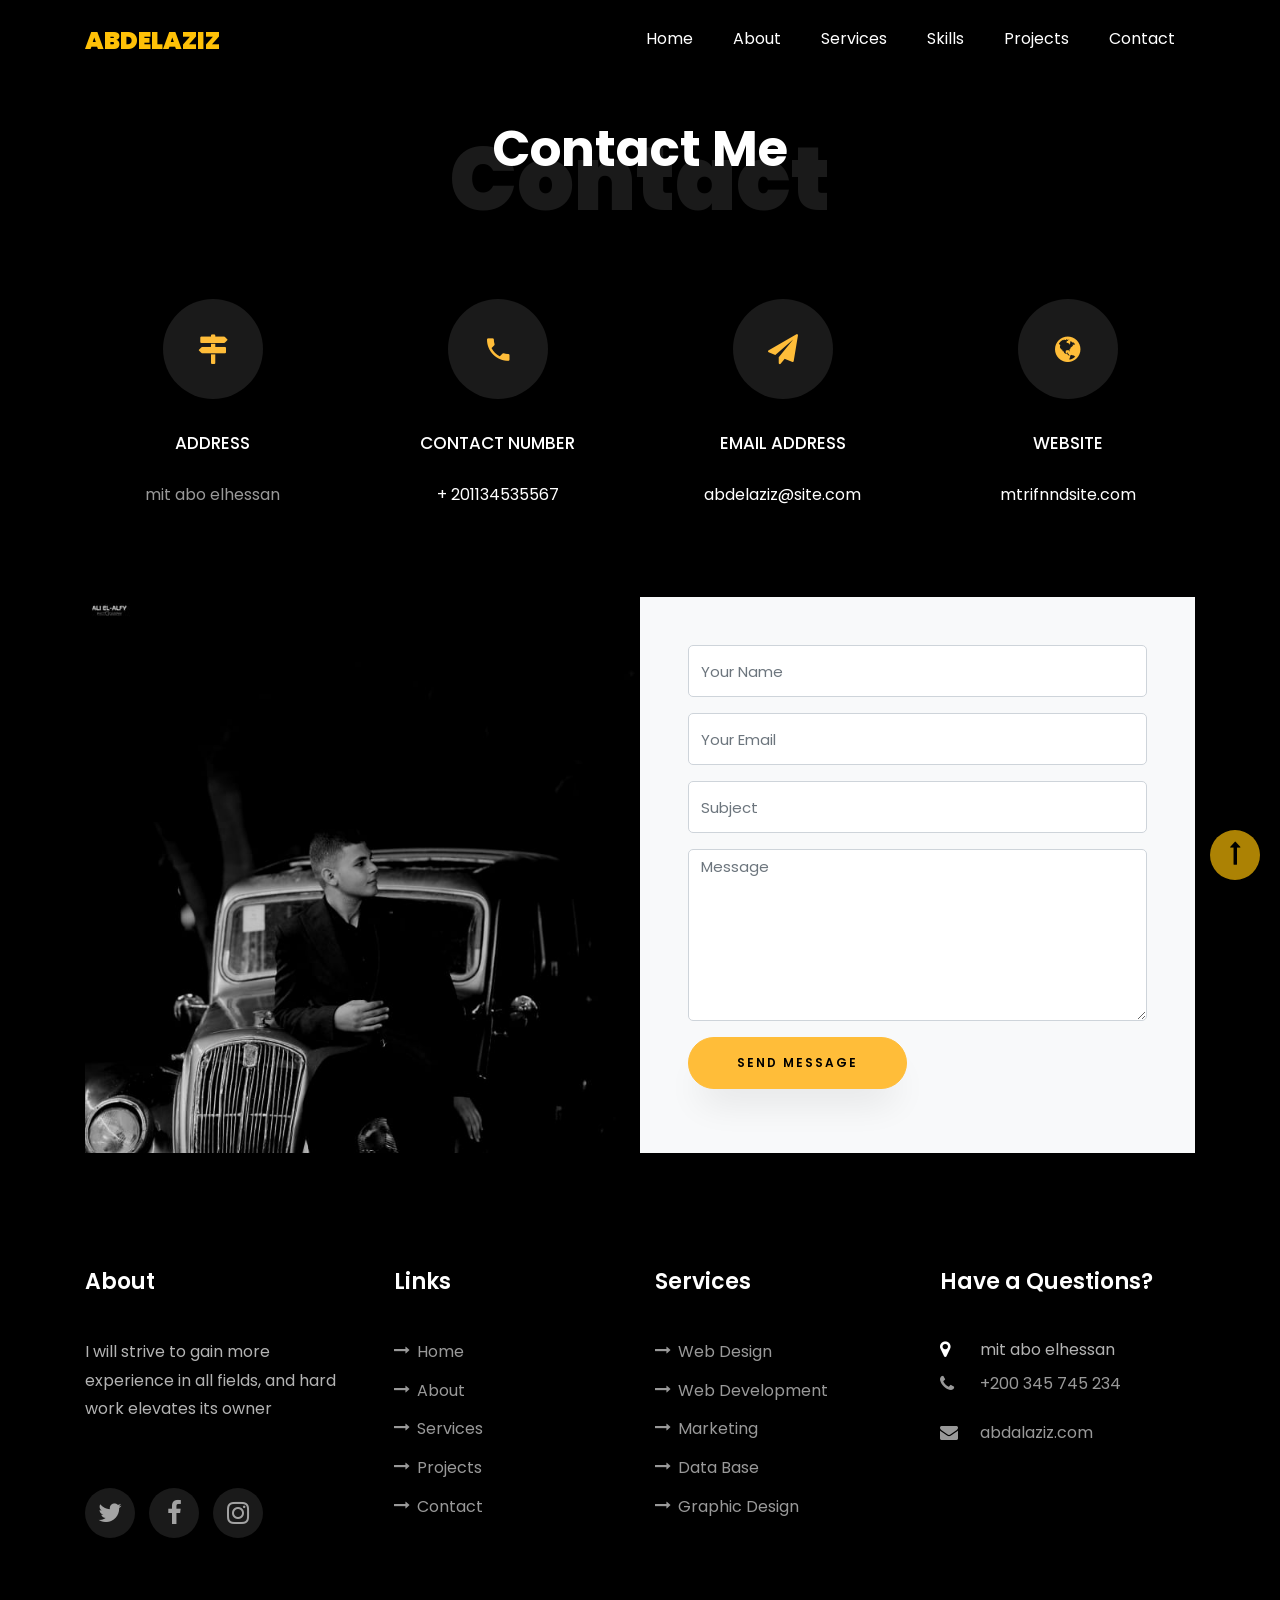
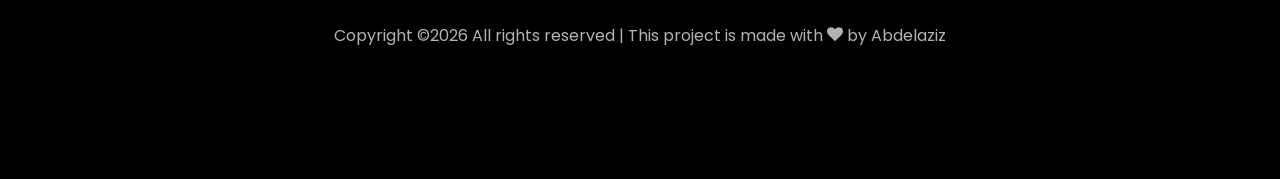
==== contact.html @ 2fa3ad32 "Add files via upload" ====
<!DOCTYPE html>
<html lang="en">
  <head>
    <title>Clark - Free Bootstrap 4 Template by Colorlib</title>
    <meta charset="utf-8">
    <meta name="viewport" content="width=device-width, initial-scale=1, shrink-to-fit=no">
    
    <link href="https://fonts.googleapis.com/css?family=Poppins:100,200,300,400,500,600,700,800,900" rel="stylesheet">

    <link rel="stylesheet" href="css/open-iconic-bootstrap.min.css">
    <link rel="stylesheet" href="css/animate.css">
    
    <link rel="stylesheet" href="css/owl.carousel.min.css">
    <link rel="stylesheet" href="css/owl.theme.default.min.css">
    <link rel="stylesheet" href="css/magnific-popup.css">

    <link rel="stylesheet" href="css/aos.css">

    <link rel="stylesheet" href="css/ionicons.min.css">
    
    <link rel="stylesheet" href="css/flaticon.css">
    <link rel="stylesheet" href="css/icomoon.css">
    <link rel="stylesheet" href="css/style.css">

    <style>
      /* حل مشكلة السكرول في الموبايل */
      html, body {
        overflow-x: hidden !important;
        height: auto !important;
        position: relative;
      }

      /* تنسيق زرار الصعود للأعلى (Back to Top) */
      #ftco-backtotop {
        position: fixed;
        bottom: 20px;
        right: 20px;
        z-index: 9999;
        width: 50px;
        height: 50px;
        background: #ffc107;
        color: #000;
        border-radius: 50%;
        text-align: center;
        line-height: 50px;
        font-size: 24px;
        cursor: pointer;
        display: none;
        box-shadow: 0px 5px 15px rgba(0,0,0,0.3);
        transition: 0.3s all ease;
      }
      #ftco-backtotop:hover {
        background: #000;
        color: #ffc107;
      }

      /* تنسيق رسائل الفالديشن بدون تغيير الديزاين */
      .error-border {
        border: 2px solid #ff4d4d !important;
      }
      .error-msg {
        color: #ff4d4d;
        font-size: 12px;
        display: none;
        margin-top: 5px;
      }
    </style>
  </head>
  <body data-spy="scroll" data-target=".site-navbar-target" data-offset="300">
	  <nav class="navbar navbar-expand-lg navbar-dark ftco_navbar ftco-navbar-light site-navbar-target" id="ftco-navbar">
	    <div class="container">
	      <a class="navbar-brand" style='color:#ffc107;' href="index.html">Abdelaziz</a>
	      <button class="navbar-toggler js-fh5co-nav-toggle fh5co-nav-toggle" type="button" data-toggle="collapse" data-target="#ftco-nav" aria-controls="ftco-nav" aria-expanded="false" aria-label="Toggle navigation">
	        <span class="oi oi-menu"></span> Menu
	      </button>

	      <div class="collapse navbar-collapse" id="ftco-nav">
	        <ul class="navbar-nav nav ml-auto">
	          <li class="nav-item"><a href="index.html" class="nav-link"><span>Home</span></a></li>
	          <li class="nav-item"><a href="about.html" class="nav-link"><span>About</span></a></li>
	          <li class="nav-item"><a href="service.html" class="nav-link"><span>Services</span></a></li>
	          <li class="nav-item"><a href="skills.html" class="nav-link"><span>Skills</span></a></li>
	          <li class="nav-item"><a href="projects.html" class="nav-link"><span>Projects</span></a></li>
	          <li class="nav-item"><a href="contact.html" class="nav-link"><span>Contact</span></a></li>
	        </ul>
	      </div>
	    </div>
	  </nav>
<section class="ftco-section contact-section ftco-no-pb" id="contact-section">
      <div class="container">
      	<div class="row justify-content-center mb-5 pb-3">
          <div class="col-md-7 heading-section text-center ftco-animate">
            <h1 class="big big-2">Contact</h1>
            <h2 class="mb-4">Contact Me</h2>
          </div>
        </div>

        <div class="row d-flex contact-info mb-5">
          <div class="col-md-6 col-lg-3 d-flex ftco-animate">
          	<div class="align-self-stretch box p-4 text-center">
          		<div class="icon d-flex align-items-center justify-content-center">
          			<span class="icon-map-signs"></span>
          		</div>
          		<h3 class="mb-4">Address</h3>
	            <p>mit abo elhessan</p>
	          </div>
          </div>
          <div class="col-md-6 col-lg-3 d-flex ftco-animate">
          	<div class="align-self-stretch box p-4 text-center">
          		<div class="icon d-flex align-items-center justify-content-center">
          			<span class="icon-phone2"></span>
          		</div>
          		<h3 class="mb-4">Contact Number</h3>
	            <p><a href="tel://1234567920">+ 201134535567</a></p>
	          </div>
          </div>
          <div class="col-md-6 col-lg-3 d-flex ftco-animate">
          	<div class="align-self-stretch box p-4 text-center">
          		<div class="icon d-flex align-items-center justify-content-center">
          			<span class="icon-paper-plane"></span>
          		</div>
          		<h3 class="mb-4">Email Address</h3>
	            <p><a href="mailto:info@yoursite.com">abdelaziz@site.com</a></p>
	          </div>
          </div>
          <div class="col-md-6 col-lg-3 d-flex ftco-animate">
          	<div class="align-self-stretch box p-4 text-center">
          		<div class="icon d-flex align-items-center justify-content-center">
          			<span class="icon-globe"></span>
          		</div>
          		<h3 class="mb-4">Website</h3>
	            <p><a href="#">mtrifnndsite.com</a></p>
	          </div>
          </div>
        </div>

        <div class="row no-gutters block-9">
          <div class="col-md-6 order-md-last d-flex" id="form">
            <form action="#" id="contact-form" class="bg-light p-4 p-md-5 contact-form">
              <div class="form-group">
                <input type="text" id="name" class="form-control" placeholder="Your Name">
                <span class="error-msg" id="name-error">Please enter your name</span>
              </div>
              <div class="form-group">
                <input type="text" id="email" class="form-control" placeholder="Your Email">
                <span class="error-msg" id="email-error">Please enter a valid email</span>
              </div>
              <div class="form-group">
                <input type="text" id="subject" class="form-control" placeholder="Subject">
                <span class="error-msg" id="subject-error">Please enter a subject</span>
              </div>
              <div class="form-group">
                <textarea name="" id="message" cols="30" rows="7" class="form-control" placeholder="Message"></textarea>
                <span class="error-msg" id="message-error">Please write your message</span>
              </div>
              <div class="form-group">
                <input type="submit" value="Send Message" class="btn btn-primary py-3 px-5">
              </div>
            </form>
          </div>

          <div class="col-md-6 d-flex">
          	<div class="img" style="background-image: url(images/bg_1.png);"></div>
          </div>
        </div>
      </div>
    </section>
		
    <footer class="ftco-footer ftco-section">
      <div class="container">
        <div class="row mb-5">
          <div class="col-md">
            <div class="ftco-footer-widget mb-4">
              <h2 class="ftco-heading-2">About</h2>
              <p>I will strive to gain more experience in all fields, and hard work elevates its owner</p>
              <ul class="ftco-footer-social list-unstyled float-md-left float-lft mt-5">
                <li class="ftco-animate"><a href="#"><span class="icon-twitter"></span></a></li>
                <li class="ftco-animate"><a href="#"><span class="icon-facebook"></span></a></li>
                <li class="ftco-animate"><a href="#"><span class="icon-instagram"></span></a></li>
              </ul>
            </div>
          </div>
          <div class="col-md">
            <div class="ftco-footer-widget mb-4 ml-md-4">
              <h2 class="ftco-heading-2">Links</h2>
              <ul class="list-unstyled">
                <li><a href="#"><span class="icon-long-arrow-right mr-2"></span>Home</a></li>
                <li><a href="#"><span class="icon-long-arrow-right mr-2"></span>About</a></li>
                <li><a href="#"><span class="icon-long-arrow-right mr-2"></span>Services</a></li>
                <li><a href="#"><span class="icon-long-arrow-right mr-2"></span>Projects</a></li>
                <li><a href="#"><span class="icon-long-arrow-right mr-2"></span>Contact</a></li>
              </ul>
            </div>
          </div>
          <div class="col-md">
             <div class="ftco-footer-widget mb-4">
              <h2 class="ftco-heading-2">Services</h2>
              <ul class="list-unstyled">
                <li><a href="#"><span class="icon-long-arrow-right mr-2"></span>Web Design</a></li>
                <li><a href="#"><span class="icon-long-arrow-right mr-2"></span>Web Development</a></li>
                <li><a href="#"><span class="icon-long-arrow-right mr-2"></span>Marketing</a></li>
                <li><a href="#"><span class="icon-long-arrow-right mr-2"></span>Data Base</a></li>
                <li><a href="#"><span class="icon-long-arrow-right mr-2"></span>Graphic Design</a></li>
              </ul>
            </div>
          </div>
          <div class="col-md">
            <div class="ftco-footer-widget mb-4">
            	<h2 class="ftco-heading-2">Have a Questions?</h2>
            	<div class="block-23 mb-3">
	              <ul>
	                <li><span class="icon icon-map-marker"></span><span class="text">mit abo elhessan</span></li>
	                <li><a href="#"><span class="icon icon-phone"></span><span class="text">+200 345 745 234</span></a></li>
	                <li><a href="#"><span class="icon icon-envelope"></span><span class="text">abdalaziz.com</span></a></li>
	              </ul>
	            </div>
            </div>
          </div>
        </div>
        <div class="row">
          <div class="col-md-12 text-center">
            <p>Copyright &copy;<script>document.write(new Date().getFullYear());</script> All rights reserved | This project is made with <i class="icon-heart color-danger" aria-hidden="true"></i> by Abdelaziz</p>
          </div>
        </div>
      </div>
    </footer>
    
    <div id="ftco-backtotop" title="Go to top">
        <span class="icon-long-arrow-up"></span>
    </div>

  <div id="ftco-loader" class="show fullscreen"><svg class="circular" width="48px" height="48px"><circle class="path-bg" cx="24" cy="24" r="22" fill="none" stroke-width="4" stroke="#eeeeee"/><circle class="path" cx="24" cy="24" r="22" fill="none" stroke-width="4" stroke-miterlimit="10" stroke="#F96D00"/></svg></div>

  <script src="js/jquery.min.js"></script>
  <script src="js/jquery-migrate-3.0.1.min.js"></script>
  <script src="js/popper.min.js"></script>
  <script src="js/bootstrap.min.js"></script>
  <script src="js/jquery.easing.1.3.js"></script>
  <script src="js/jquery.waypoints.min.js"></script>
  <script src="js/jquery.stellar.min.js"></script>
  <script src="js/owl.carousel.min.js"></script>
  <script src="js/jquery.magnific-popup.min.js"></script>
  <script src="js/aos.js"></script>
  <script src="js/jquery.animateNumber.min.js"></script>
  <script src="js/scrollax.min.js"></script>
  <script src="js/main.js"></script>

  <script>
    // 1. التحكم في ظهور زرار الصعود للأعلى
    $(window).scroll(function() {
        if ($(this).scrollTop() > 300) {
            $('#ftco-backtotop').fadeIn('slow');
        } else {
            $('#ftco-backtotop').fadeOut('slow');
        }
    });
    $('#ftco-backtotop').click(function() {
        $('html, body').animate({scrollTop : 0}, 800, 'easeInOutExpo');
        return false;
    });

    // 2. فالديشن الفورم (Validation)
    document.getElementById('contact-form').addEventListener('submit', function(e) {
        e.preventDefault();
        
        let isValid = true;
        const name = document.getElementById('name');
        const email = document.getElementById('email');
        const subject = document.getElementById('subject');
        const message = document.getElementById('message');

        // مسح الأخطاء السابقة
        document.querySelectorAll('.form-control').forEach(el => el.classList.remove('error-border'));
        document.querySelectorAll('.error-msg').forEach(el => el.style.display = 'none');

        // فحص الاسم
        if (name.value.trim() === "") {
            name.classList.add('error-border');
            document.getElementById('name-error').style.display = 'block';
            isValid = false;
        }
        // فحص الإيميل
        const emailRegex = /^[^\s@]+@[^\s@]+\.[^\s@]+$/;
        if (!emailRegex.test(email.value.trim())) {
            email.classList.add('error-border');
            document.getElementById('email-error').style.display = 'block';
            isValid = false;
        }
        // فحص الموضوع
        if (subject.value.trim() === "") {
            subject.classList.add('error-border');
            document.getElementById('subject-error').style.display = 'block';
            isValid = false;
        }
        // فحص الرسالة
        if (message.value.trim() === "") {
            message.classList.add('error-border');
            document.getElementById('message-error').style.display = 'block';
            isValid = false;
        }

        if (isValid) {
            alert('Your message has been sent successfully!');
            this.reset();
        }
    });
  </script>
    
  </body>
</html>
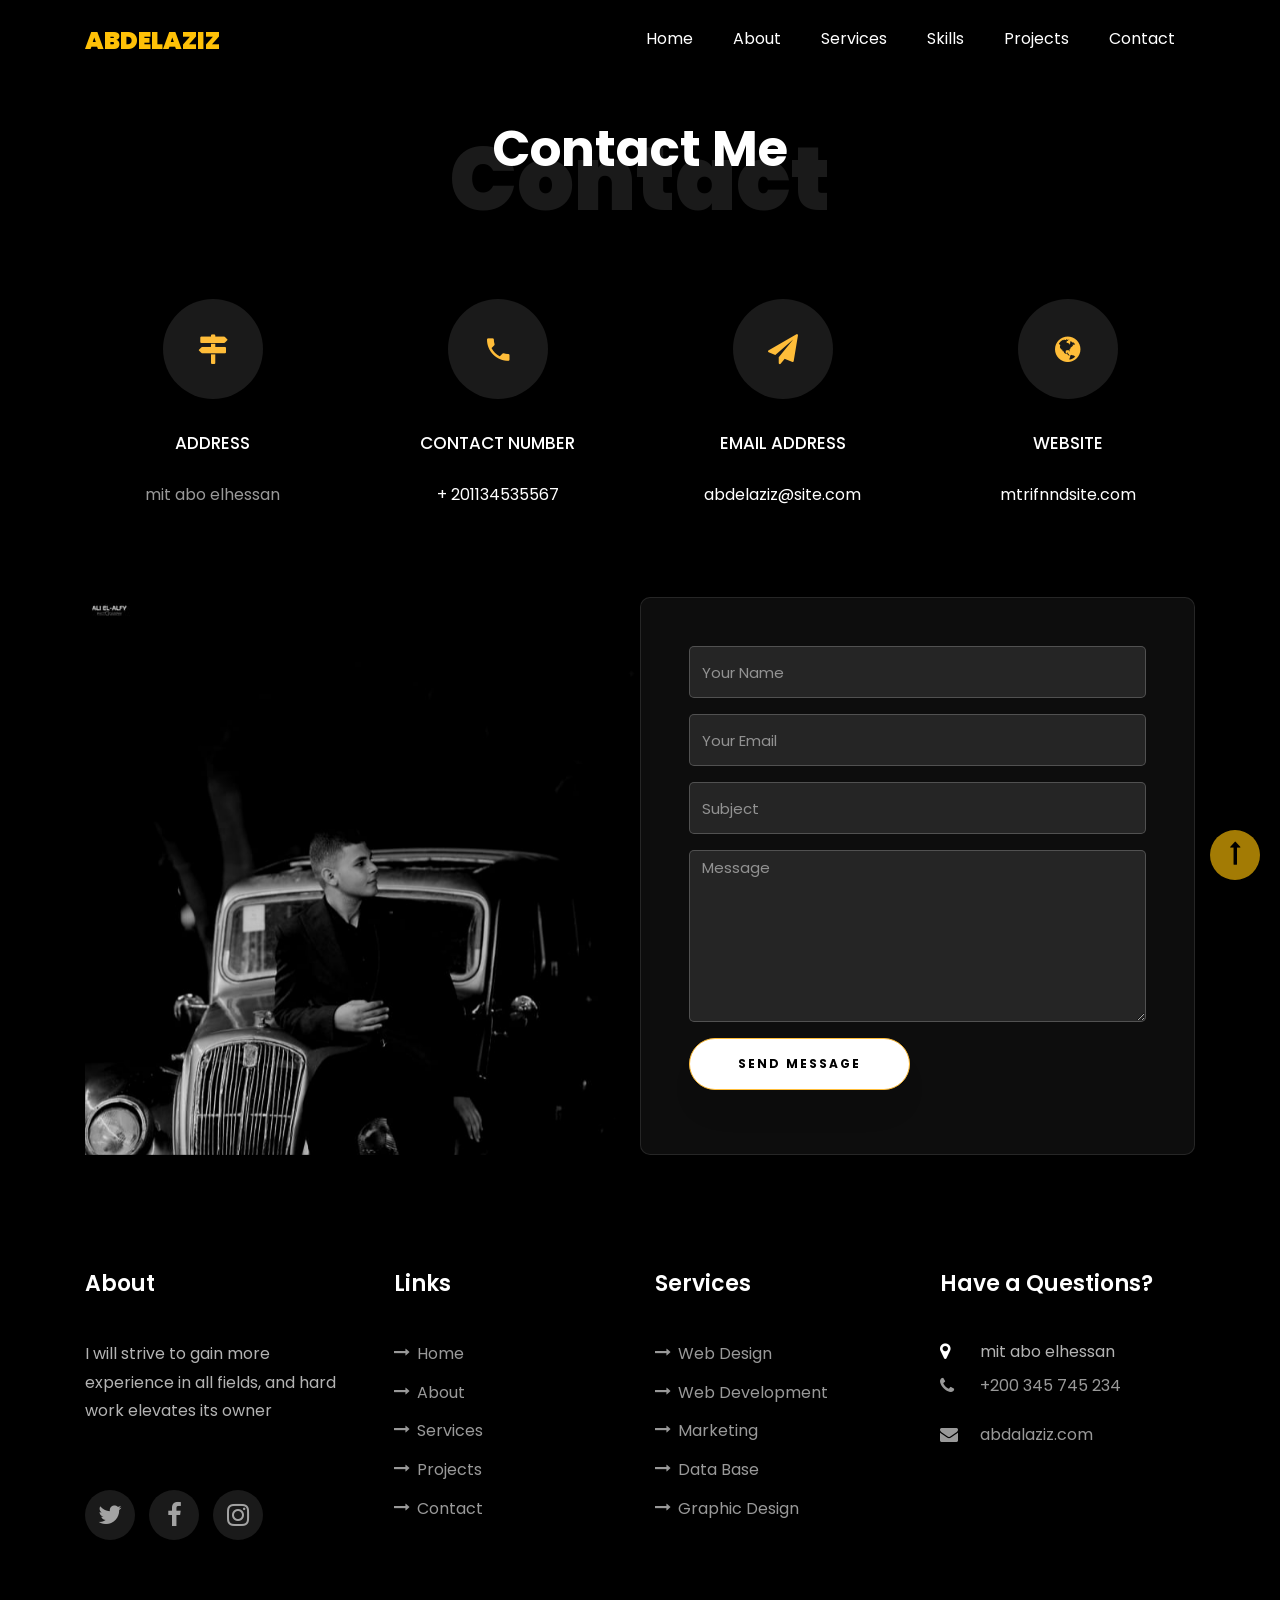
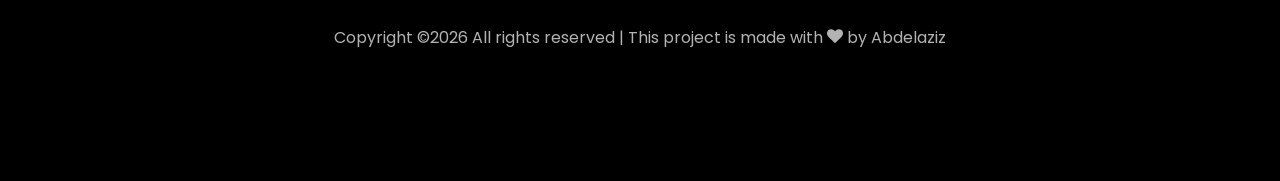
==== commit b9407a9c: "Update contact.html" ====
--- a/contact.html
+++ b/contact.html
@@ -135,34 +135,34 @@
         </div>
 
         <div class="row no-gutters block-9">
-          <div class="col-md-6 order-md-last d-flex" id="form">
-            <form action="#" id="contact-form" class="bg-light p-4 p-md-5 contact-form">
-              <div class="form-group">
-                <input type="text" id="name" class="form-control" placeholder="Your Name">
-                <span class="error-msg" id="name-error">Please enter your name</span>
-              </div>
-              <div class="form-group">
-                <input type="text" id="email" class="form-control" placeholder="Your Email">
-                <span class="error-msg" id="email-error">Please enter a valid email</span>
-              </div>
-              <div class="form-group">
-                <input type="text" id="subject" class="form-control" placeholder="Subject">
-                <span class="error-msg" id="subject-error">Please enter a subject</span>
-              </div>
-              <div class="form-group">
-                <textarea name="" id="message" cols="30" rows="7" class="form-control" placeholder="Message"></textarea>
-                <span class="error-msg" id="message-error">Please write your message</span>
-              </div>
-              <div class="form-group">
-                <input type="submit" value="Send Message" class="btn btn-primary py-3 px-5">
-              </div>
-            </form>
-          </div>
-
-          <div class="col-md-6 d-flex">
-          	<div class="img" style="background-image: url(images/bg_1.png);"></div>
-          </div>
-        </div>
+  <div class="col-md-6 order-md-last d-flex" id="form-container">
+    <form action="#" id="contact-form" class="contact-form p-4 p-md-5">
+      <div class="form-group">
+        <input type="text" id="name" class="form-control" placeholder="Your Name">
+        <span class="error-msg" id="name-error">Please enter your name</span>
+      </div>
+      <div class="form-group">
+        <input type="text" id="email" class="form-control" placeholder="Your Email">
+        <span class="error-msg" id="email-error">Please enter a valid email</span>
+      </div>
+      <div class="form-group">
+        <input type="text" id="subject" class="form-control" placeholder="Subject">
+        <span class="error-msg" id="subject-error">Please enter a subject</span>
+      </div>
+      <div class="form-group">
+        <textarea name="" id="message" cols="30" rows="7" class="form-control" placeholder="Message"></textarea>
+        <span class="error-msg" id="message-error">Please write your message</span>
+      </div>
+      <div class="form-group">
+        <input type="submit" value="Send Message" class="btn btn-primary py-3 px-5">
+      </div>
+    </form>
+  </div>
+
+  <div class="col-md-6 d-flex">
+    <div class="img" style="background-image: url('images/bg_1.png');"></div>
+  </div>
+</div>
       </div>
     </section>
 		
@@ -307,4 +307,4 @@
   </script>
     
   </body>
-</html>+</html>
